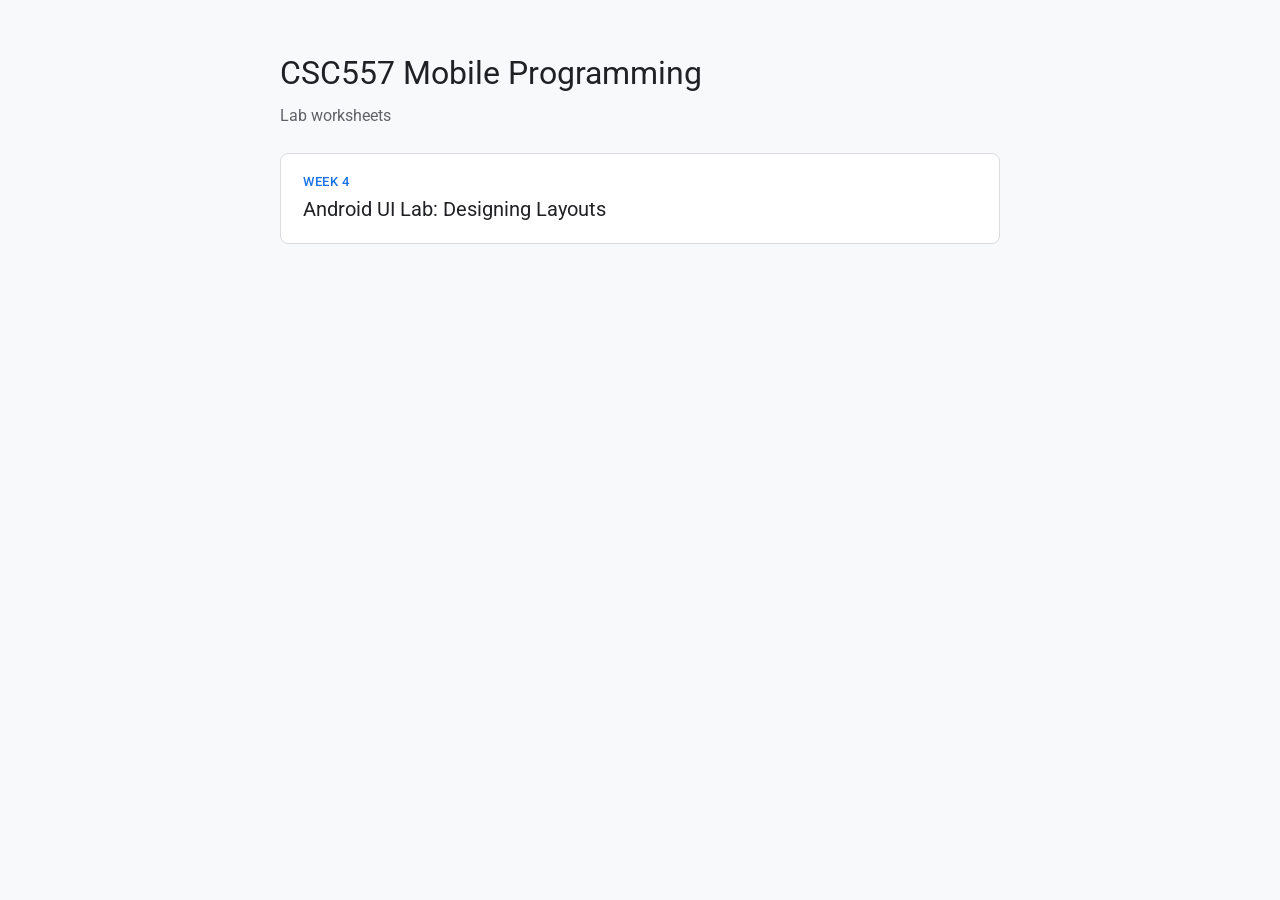
==== index.html @ 8abe704f "Add week 4 Android UI lab as a codelab page Co-Authored-By: Claude Opus 5.5 (1M context) <noreply@an" ====
<!doctype html>
<html lang="en">
<head>
<meta charset="utf-8">
<meta name="viewport" content="width=device-width, initial-scale=1">
<title>CSC557 Labs</title>
<link rel="stylesheet" href="https://fonts.googleapis.com/css2?family=Roboto:wght@400;500&display=swap">
<style>
  :root { --bg: #f8f9fa; --surface: #fff; --fg: #202124; --muted: #5f6368; --line: #dadce0; --accent: #1a73e8; }
  @media (prefers-color-scheme: dark) { :root { --bg: #17181b; --surface: #202124; --fg: #e8eaed; --muted: #9aa0a6; --line: #3c4043; --accent: #8ab4f8; color-scheme: dark; } }
  body { margin: 0; background: var(--bg); color: var(--fg); font: 16px/1.6 "Roboto", Arial, sans-serif; }
  main { max-width: 720px; margin: 0 auto; padding: 48px 16px; }
  h1 { font-weight: 400; font-size: 32px; margin: 0 0 4px; }
  p { color: var(--muted); margin: 0 0 24px; }
  a.card { display: block; background: var(--surface); border: 1px solid var(--line); border-radius: 8px; padding: 18px 22px; color: inherit; text-decoration: none; margin-bottom: 12px; }
  a.card:hover { border-color: var(--accent); }
  .wk { color: var(--accent); font-size: 13px; font-weight: 500; text-transform: uppercase; letter-spacing: .05em; }
  .t { font-size: 20px; }
</style>
</head>
<body>
<main>
  <h1>CSC557 Mobile Programming</h1>
  <p>Lab worksheets</p>
  <a class="card" href="week4/"><div class="wk">Week 4</div><div class="t">Android UI Lab: Designing Layouts</div></a>
</main>
</body>
</html>
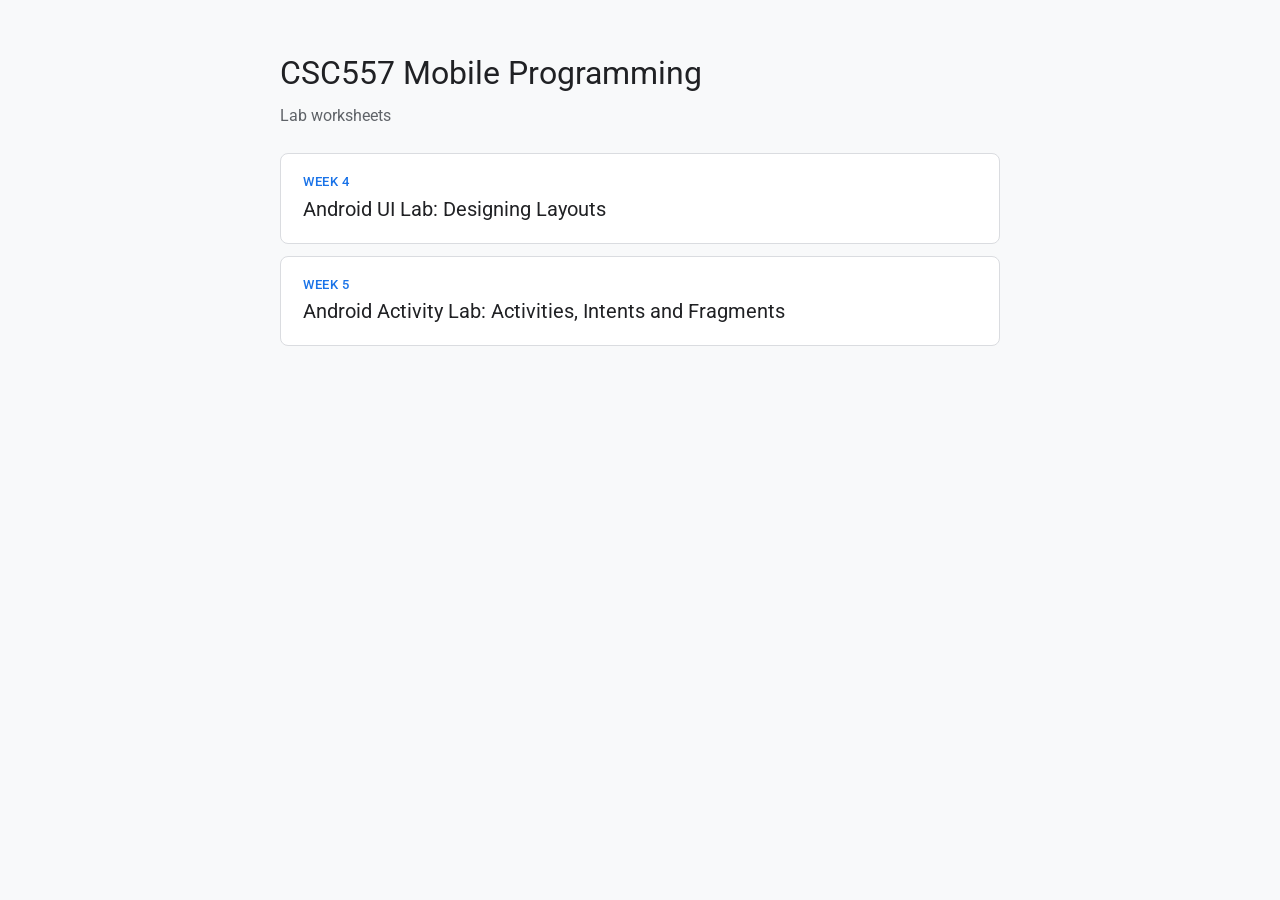
==== commit a1f0eec6: "Week 5: add the Android Activity lab (lifecycle, rotation, intents, fragments) Built from Lab Activi" ====
--- a/index.html
+++ b/index.html
@@ -23,6 +23,7 @@
   <h1>CSC557 Mobile Programming</h1>
   <p>Lab worksheets</p>
   <a class="card" href="week4/"><div class="wk">Week 4</div><div class="t">Android UI Lab: Designing Layouts</div></a>
+  <a class="card" href="week5/"><div class="wk">Week 5</div><div class="t">Android Activity Lab: Activities, Intents and Fragments</div></a>
 </main>
 </body>
 </html>
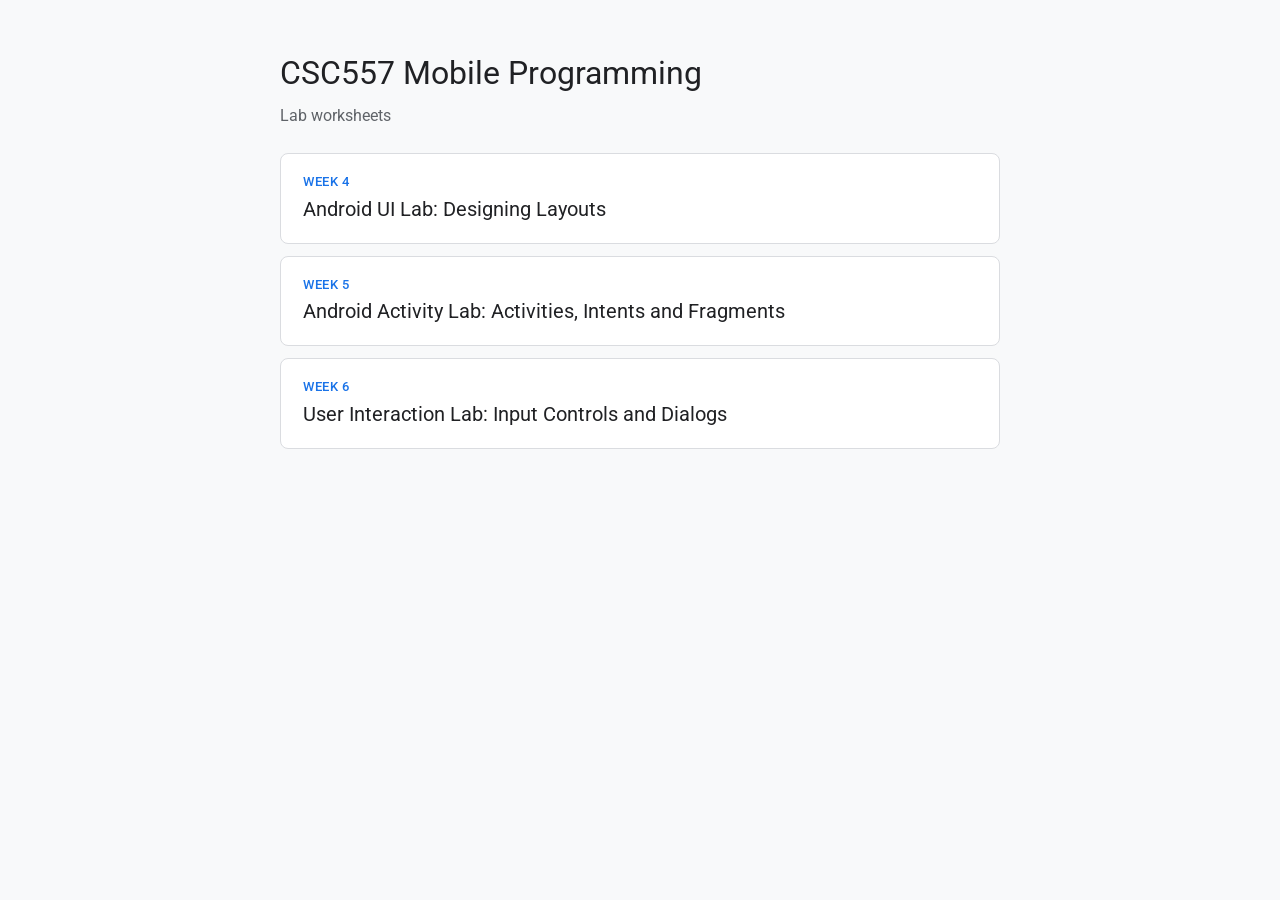
==== commit 3d7ab2bf: "Add week 6 User Interaction lab as a codelab page Converted from Lab Activity - User Interaction v1." ====
--- a/index.html
+++ b/index.html
@@ -24,6 +24,7 @@
   <p>Lab worksheets</p>
   <a class="card" href="week4/"><div class="wk">Week 4</div><div class="t">Android UI Lab: Designing Layouts</div></a>
   <a class="card" href="week5/"><div class="wk">Week 5</div><div class="t">Android Activity Lab: Activities, Intents and Fragments</div></a>
+  <a class="card" href="week6/"><div class="wk">Week 6</div><div class="t">User Interaction Lab: Input Controls and Dialogs</div></a>
 </main>
 </body>
 </html>
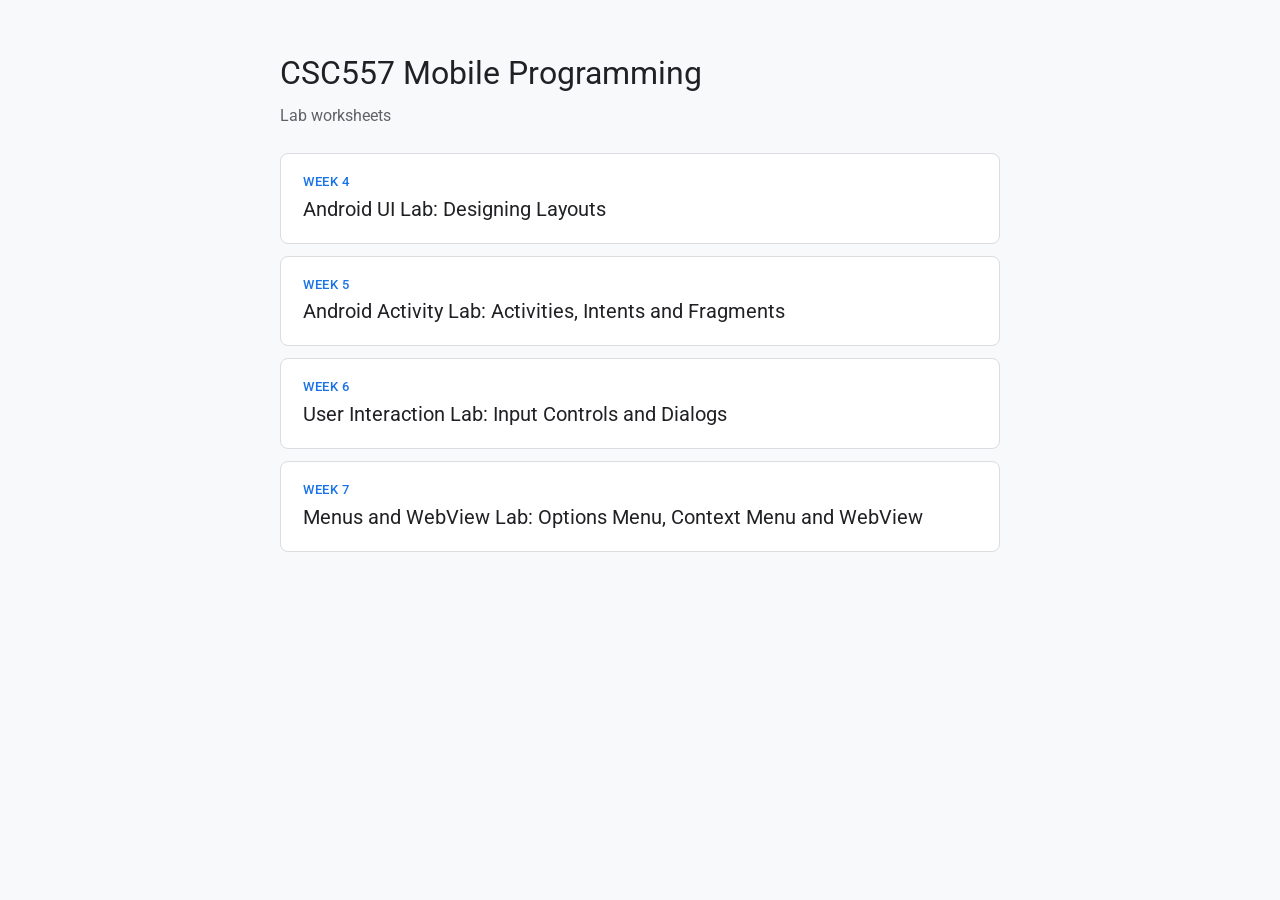
==== commit 8dda1ea8: "Add week 7 Menus and WebView lab as a codelab page Converted from Bakri's edited Lab Activity 6 docx" ====
--- a/index.html
+++ b/index.html
@@ -25,6 +25,7 @@
   <a class="card" href="week4/"><div class="wk">Week 4</div><div class="t">Android UI Lab: Designing Layouts</div></a>
   <a class="card" href="week5/"><div class="wk">Week 5</div><div class="t">Android Activity Lab: Activities, Intents and Fragments</div></a>
   <a class="card" href="week6/"><div class="wk">Week 6</div><div class="t">User Interaction Lab: Input Controls and Dialogs</div></a>
+  <a class="card" href="week7/"><div class="wk">Week 7</div><div class="t">Menus and WebView Lab: Options Menu, Context Menu and WebView</div></a>
 </main>
 </body>
 </html>
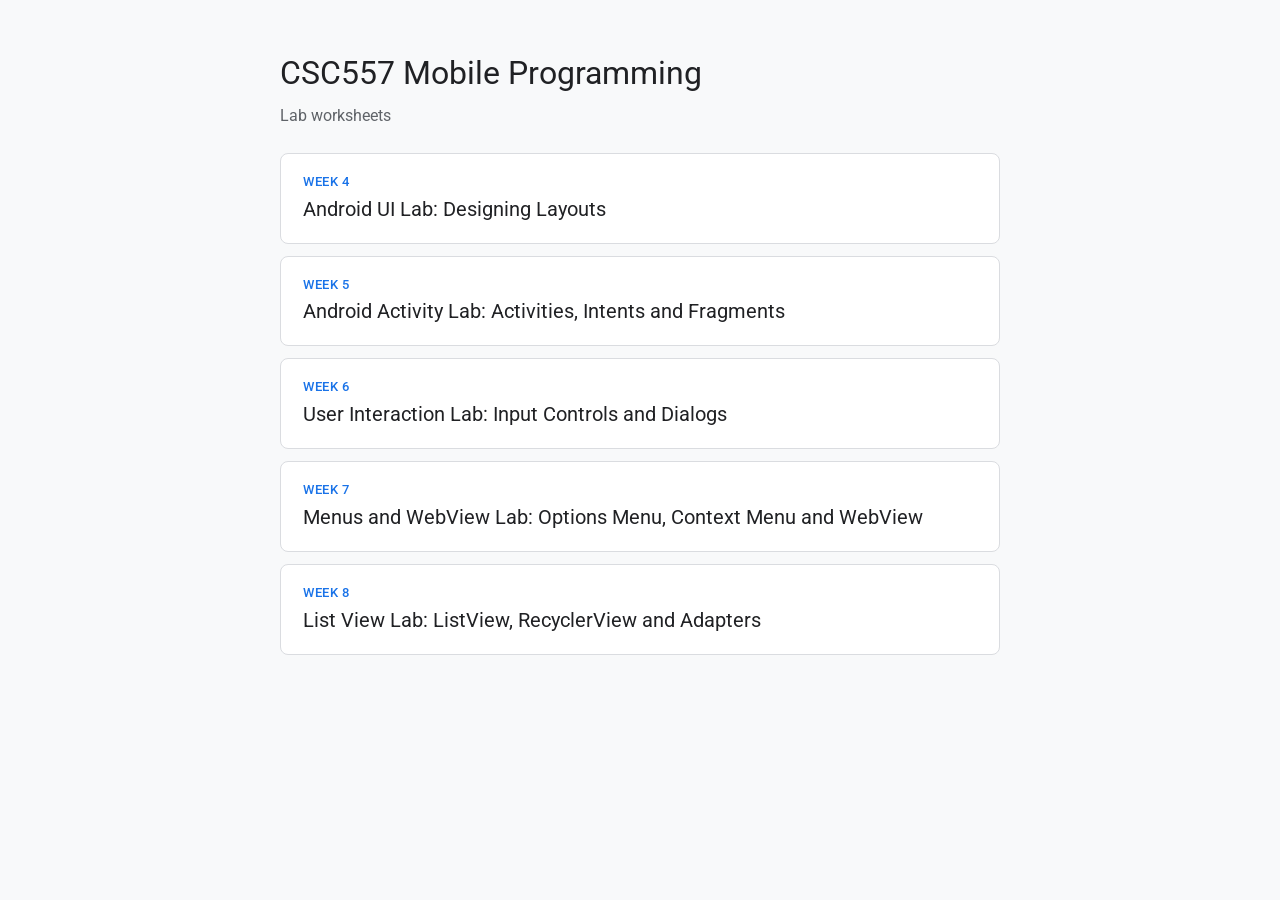
==== commit 070f488b: "Add week 8 List View lab as a codelab page Converted from Lab Activity - List View v1.2.docx: ListVi" ====
--- a/index.html
+++ b/index.html
@@ -26,6 +26,7 @@
   <a class="card" href="week5/"><div class="wk">Week 5</div><div class="t">Android Activity Lab: Activities, Intents and Fragments</div></a>
   <a class="card" href="week6/"><div class="wk">Week 6</div><div class="t">User Interaction Lab: Input Controls and Dialogs</div></a>
   <a class="card" href="week7/"><div class="wk">Week 7</div><div class="t">Menus and WebView Lab: Options Menu, Context Menu and WebView</div></a>
+  <a class="card" href="week8/"><div class="wk">Week 8</div><div class="t">List View Lab: ListView, RecyclerView and Adapters</div></a>
 </main>
 </body>
 </html>
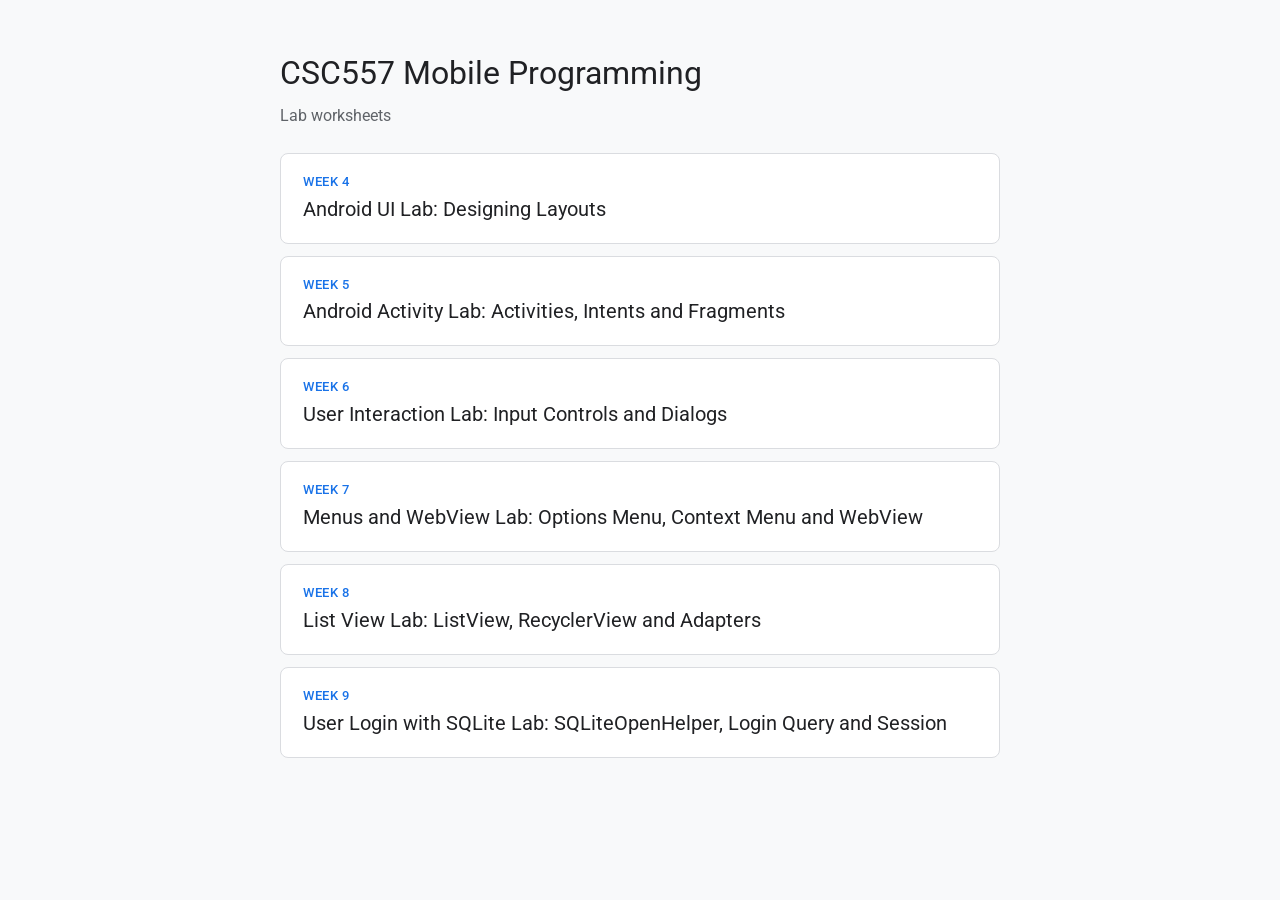
==== commit 0d563858: "Add week 9 User Login with SQLite lab as a codelab page Converted from Lab Activity - User Login wit" ====
--- a/index.html
+++ b/index.html
@@ -27,6 +27,7 @@
   <a class="card" href="week6/"><div class="wk">Week 6</div><div class="t">User Interaction Lab: Input Controls and Dialogs</div></a>
   <a class="card" href="week7/"><div class="wk">Week 7</div><div class="t">Menus and WebView Lab: Options Menu, Context Menu and WebView</div></a>
   <a class="card" href="week8/"><div class="wk">Week 8</div><div class="t">List View Lab: ListView, RecyclerView and Adapters</div></a>
+  <a class="card" href="week9/"><div class="wk">Week 9</div><div class="t">User Login with SQLite Lab: SQLiteOpenHelper, Login Query and Session</div></a>
 </main>
 </body>
 </html>
